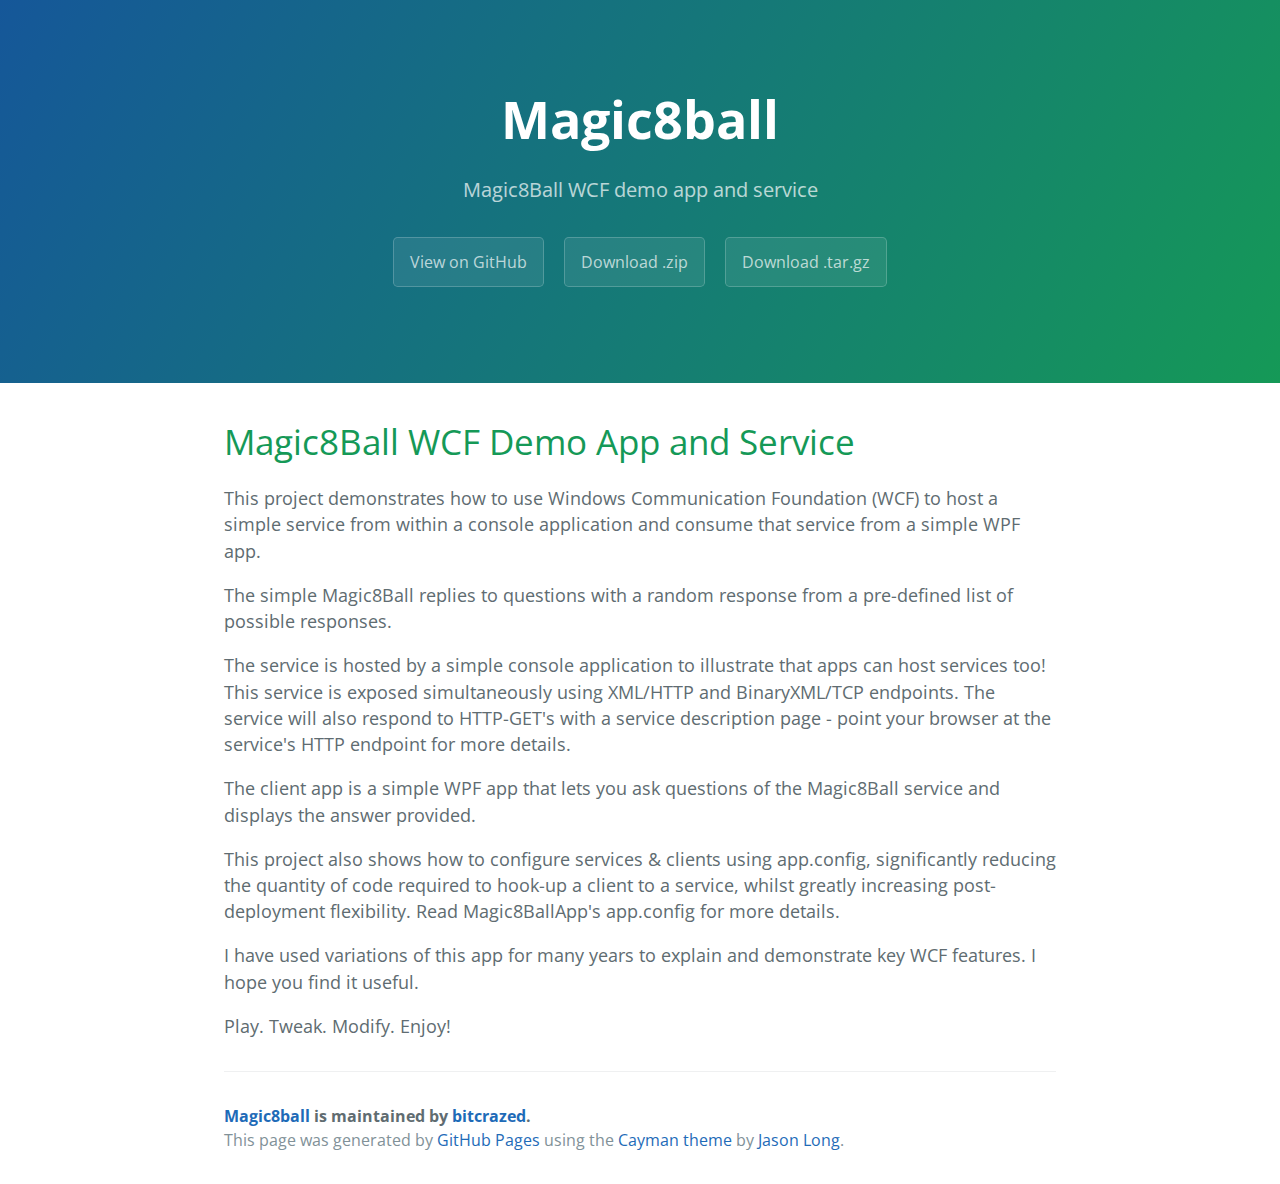
==== index.html @ a8441170 "Create gh-pages branch via GitHub" ====
<!DOCTYPE html>
<html lang="en-us">
  <head>
    <meta charset="UTF-8">
    <title>Magic8ball by bitcrazed</title>
    <meta name="viewport" content="width=device-width, initial-scale=1">
    <link rel="stylesheet" type="text/css" href="stylesheets/normalize.css" media="screen">
    <link href='http://fonts.googleapis.com/css?family=Open+Sans:400,700' rel='stylesheet' type='text/css'>
    <link rel="stylesheet" type="text/css" href="stylesheets/stylesheet.css" media="screen">
    <link rel="stylesheet" type="text/css" href="stylesheets/github-light.css" media="screen">
  </head>
  <body>
    <section class="page-header">
      <h1 class="project-name">Magic8ball</h1>
      <h2 class="project-tagline">Magic8Ball WCF demo app and service</h2>
      <a href="https://github.com/bitcrazed/Magic8Ball" class="btn">View on GitHub</a>
      <a href="https://github.com/bitcrazed/Magic8Ball/zipball/master" class="btn">Download .zip</a>
      <a href="https://github.com/bitcrazed/Magic8Ball/tarball/master" class="btn">Download .tar.gz</a>
    </section>

    <section class="main-content">
      <h1>
<a id="magic8ball-wcf-demo-app-and-service" class="anchor" href="#magic8ball-wcf-demo-app-and-service" aria-hidden="true"><span class="octicon octicon-link"></span></a>Magic8Ball WCF Demo App and Service</h1>

<p>This project demonstrates how to use Windows Communication Foundation (WCF) to host a simple service from within a console application and consume that service from a simple WPF app. </p>

<p>The simple Magic8Ball replies to questions with a random response from a pre-defined list of possible responses.</p>

<p>The service is hosted by a simple console application to illustrate that apps can host services too! This service is exposed simultaneously using XML/HTTP and BinaryXML/TCP endpoints. The service will also respond to HTTP-GET's with a service description page - point your browser at the service's HTTP endpoint for more details.</p>

<p>The client app is a simple WPF app that lets you ask questions of the Magic8Ball service and displays the answer provided.</p>

<p>This project also shows how to configure services &amp; clients using app.config, significantly reducing the quantity of code required to hook-up a client to a service, whilst greatly increasing post-deployment flexibility. Read Magic8BallApp's app.config for more details.</p>

<p>I have used variations of this app for many years to explain and demonstrate key WCF features. I hope you find it useful.</p>

<p>Play. Tweak. Modify. Enjoy!</p>

      <footer class="site-footer">
        <span class="site-footer-owner"><a href="https://github.com/bitcrazed/Magic8Ball">Magic8ball</a> is maintained by <a href="https://github.com/bitcrazed">bitcrazed</a>.</span>

        <span class="site-footer-credits">This page was generated by <a href="https://pages.github.com">GitHub Pages</a> using the <a href="https://github.com/jasonlong/cayman-theme">Cayman theme</a> by <a href="https://twitter.com/jasonlong">Jason Long</a>.</span>
      </footer>

    </section>

  
  </body>
</html>
---- stylesheets/stylesheet.css ----
* {
  box-sizing: border-box; }

body {
  padding: 0;
  margin: 0;
  font-family: "Open Sans", "Helvetica Neue", Helvetica, Arial, sans-serif;
  font-size: 16px;
  line-height: 1.5;
  color: #606c71; }

a {
  color: #1e6bb8;
  text-decoration: none; }
  a:hover {
    text-decoration: underline; }

.btn {
  display: inline-block;
  margin-bottom: 1rem;
  color: rgba(255, 255, 255, 0.7);
  background-color: rgba(255, 255, 255, 0.08);
  border-color: rgba(255, 255, 255, 0.2);
  border-style: solid;
  border-width: 1px;
  border-radius: 0.3rem;
  transition: color 0.2s, background-color 0.2s, border-color 0.2s; }
  .btn + .btn {
    margin-left: 1rem; }

.btn:hover {
  color: rgba(255, 255, 255, 0.8);
  text-decoration: none;
  background-color: rgba(255, 255, 255, 0.2);
  border-color: rgba(255, 255, 255, 0.3); }

@media screen and (min-width: 64em) {
  .btn {
    padding: 0.75rem 1rem; } }

@media screen and (min-width: 42em) and (max-width: 64em) {
  .btn {
    padding: 0.6rem 0.9rem;
    font-size: 0.9rem; } }

@media screen and (max-width: 42em) {
  .btn {
    display: block;
    width: 100%;
    padding: 0.75rem;
    font-size: 0.9rem; }
    .btn + .btn {
      margin-top: 1rem;
      margin-left: 0; } }

.page-header {
  color: #fff;
  text-align: center;
  background-color: #159957;
  background-image: linear-gradient(120deg, #155799, #159957); }

@media screen and (min-width: 64em) {
  .page-header {
    padding: 5rem 6rem; } }

@media screen and (min-width: 42em) and (max-width: 64em) {
  .page-header {
    padding: 3rem 4rem; } }

@media screen and (max-width: 42em) {
  .page-header {
    padding: 2rem 1rem; } }

.project-name {
  margin-top: 0;
  margin-bottom: 0.1rem; }

@media screen and (min-width: 64em) {
  .project-name {
    font-size: 3.25rem; } }

@media screen and (min-width: 42em) and (max-width: 64em) {
  .project-name {
    font-size: 2.25rem; } }

@media screen and (max-width: 42em) {
  .project-name {
    font-size: 1.75rem; } }

.project-tagline {
  margin-bottom: 2rem;
  font-weight: normal;
  opacity: 0.7; }

@media screen and (min-width: 64em) {
  .project-tagline {
    font-size: 1.25rem; } }

@media screen and (min-width: 42em) and (max-width: 64em) {
  .project-tagline {
    font-size: 1.15rem; } }

@media screen and (max-width: 42em) {
  .project-tagline {
    font-size: 1rem; } }

.main-content :first-child {
  margin-top: 0; }
.main-content img {
  max-width: 100%; }
.main-content h1, .main-content h2, .main-content h3, .main-content h4, .main-content h5, .main-content h6 {
  margin-top: 2rem;
  margin-bottom: 1rem;
  font-weight: normal;
  color: #159957; }
.main-content p {
  margin-bottom: 1em; }
.main-content code {
  padding: 2px 4px;
  font-family: Consolas, "Liberation Mono", Menlo, Courier, monospace;
  font-size: 0.9rem;
  color: #383e41;
  background-color: #f3f6fa;
  border-radius: 0.3rem; }
.main-content pre {
  padding: 0.8rem;
  margin-top: 0;
  margin-bottom: 1rem;
  font: 1rem Consolas, "Liberation Mono", Menlo, Courier, monospace;
  color: #567482;
  word-wrap: normal;
  background-color: #f3f6fa;
  border: solid 1px #dce6f0;
  border-radius: 0.3rem; }
  .main-content pre > code {
    padding: 0;
    margin: 0;
    font-size: 0.9rem;
    color: #567482;
    word-break: normal;
    white-space: pre;
    background: transparent;
    border: 0; }
.main-content .highlight {
  margin-bottom: 1rem; }
  .main-content .highlight pre {
    margin-bottom: 0;
    word-break: normal; }
.main-content .highlight pre, .main-content pre {
  padding: 0.8rem;
  overflow: auto;
  font-size: 0.9rem;
  line-height: 1.45;
  border-radius: 0.3rem; }
.main-content pre code, .main-content pre tt {
  display: inline;
  max-width: initial;
  padding: 0;
  margin: 0;
  overflow: initial;
  line-height: inherit;
  word-wrap: normal;
  background-color: transparent;
  border: 0; }
  .main-content pre code:before, .main-content pre code:after, .main-content pre tt:before, .main-content pre tt:after {
    content: normal; }
.main-content ul, .main-content ol {
  margin-top: 0; }
.main-content blockquote {
  padding: 0 1rem;
  margin-left: 0;
  color: #819198;
  border-left: 0.3rem solid #dce6f0; }
  .main-content blockquote > :first-child {
    margin-top: 0; }
  .main-content blockquote > :last-child {
    margin-bottom: 0; }
.main-content table {
  display: block;
  width: 100%;
  overflow: auto;
  word-break: normal;
  word-break: keep-all; }
  .main-content table th {
    font-weight: bold; }
  .main-content table th, .main-content table td {
    padding: 0.5rem 1rem;
    border: 1px solid #e9ebec; }
.main-content dl {
  padding: 0; }
  .main-content dl dt {
    padding: 0;
    margin-top: 1rem;
    font-size: 1rem;
    font-weight: bold; }
  .main-content dl dd {
    padding: 0;
    margin-bottom: 1rem; }
.main-content hr {
  height: 2px;
  padding: 0;
  margin: 1rem 0;
  background-color: #eff0f1;
  border: 0; }

@media screen and (min-width: 64em) {
  .main-content {
    max-width: 64rem;
    padding: 2rem 6rem;
    margin: 0 auto;
    font-size: 1.1rem; } }

@media screen and (min-width: 42em) and (max-width: 64em) {
  .main-content {
    padding: 2rem 4rem;
    font-size: 1.1rem; } }

@media screen and (max-width: 42em) {
  .main-content {
    padding: 2rem 1rem;
    font-size: 1rem; } }

.site-footer {
  padding-top: 2rem;
  margin-top: 2rem;
  border-top: solid 1px #eff0f1; }

.site-footer-owner {
  display: block;
  font-weight: bold; }

.site-footer-credits {
  color: #819198; }

@media screen and (min-width: 64em) {
  .site-footer {
    font-size: 1rem; } }

@media screen and (min-width: 42em) and (max-width: 64em) {
  .site-footer {
    font-size: 1rem; } }

@media screen and (max-width: 42em) {
  .site-footer {
    font-size: 0.9rem; } }
---- stylesheets/github-light.css ----
/*
   Copyright 2014 GitHub Inc.

   Licensed under the Apache License, Version 2.0 (the "License");
   you may not use this file except in compliance with the License.
   You may obtain a copy of the License at

       http://www.apache.org/licenses/LICENSE-2.0

   Unless required by applicable law or agreed to in writing, software
   distributed under the License is distributed on an "AS IS" BASIS,
   WITHOUT WARRANTIES OR CONDITIONS OF ANY KIND, either express or implied.
   See the License for the specific language governing permissions and
   limitations under the License.

*/

.pl-c /* comment */ {
  color: #969896;
}

.pl-c1      /* constant, markup.raw, meta.diff.header, meta.module-reference, meta.property-name, support, support.constant, support.variable, variable.other.constant */,
.pl-s .pl-v /* string variable */ {
  color: #0086b3;
}

.pl-e  /* entity */,
.pl-en /* entity.name */ {
  color: #795da3;
}

.pl-s .pl-s1 /* string source */,
.pl-smi      /* storage.modifier.import, storage.modifier.package, storage.type.java, variable.other, variable.parameter.function */ {
  color: #333;
}

.pl-ent /* entity.name.tag */ {
  color: #63a35c;
}

.pl-k /* keyword, storage, storage.type */ {
  color: #a71d5d;
}

.pl-pds              /* punctuation.definition.string, string.regexp.character-class */,
.pl-s                /* string */,
.pl-s .pl-pse .pl-s1 /* string punctuation.section.embedded source */,
.pl-sr               /* string.regexp */,
.pl-sr .pl-cce       /* string.regexp constant.character.escape */,
.pl-sr .pl-sra       /* string.regexp string.regexp.arbitrary-repitition */,
.pl-sr .pl-sre       /* string.regexp source.ruby.embedded */ {
  color: #183691;
}

.pl-v /* variable */ {
  color: #ed6a43;
}

.pl-id /* invalid.deprecated */ {
  color: #b52a1d;
}

.pl-ii /* invalid.illegal */ {
  background-color: #b52a1d;
  color: #f8f8f8;
}

.pl-sr .pl-cce /* string.regexp constant.character.escape */ {
  color: #63a35c;
  font-weight: bold;
}

.pl-ml /* markup.list */ {
  color: #693a17;
}

.pl-mh        /* markup.heading */,
.pl-mh .pl-en /* markup.heading entity.name */,
.pl-ms        /* meta.separator */ {
  color: #1d3e81;
  font-weight: bold;
}

.pl-mq /* markup.quote */ {
  color: #008080;
}

.pl-mi /* markup.italic */ {
  color: #333;
  font-style: italic;
}

.pl-mb /* markup.bold */ {
  color: #333;
  font-weight: bold;
}

.pl-md /* markup.deleted, meta.diff.header.from-file */ {
  background-color: #ffecec;
  color: #bd2c00;
}

.pl-mi1 /* markup.inserted, meta.diff.header.to-file */ {
  background-color: #eaffea;
  color: #55a532;
}

.pl-mdr /* meta.diff.range */ {
  color: #795da3;
  font-weight: bold;
}

.pl-mo /* meta.output */ {
  color: #1d3e81;
}
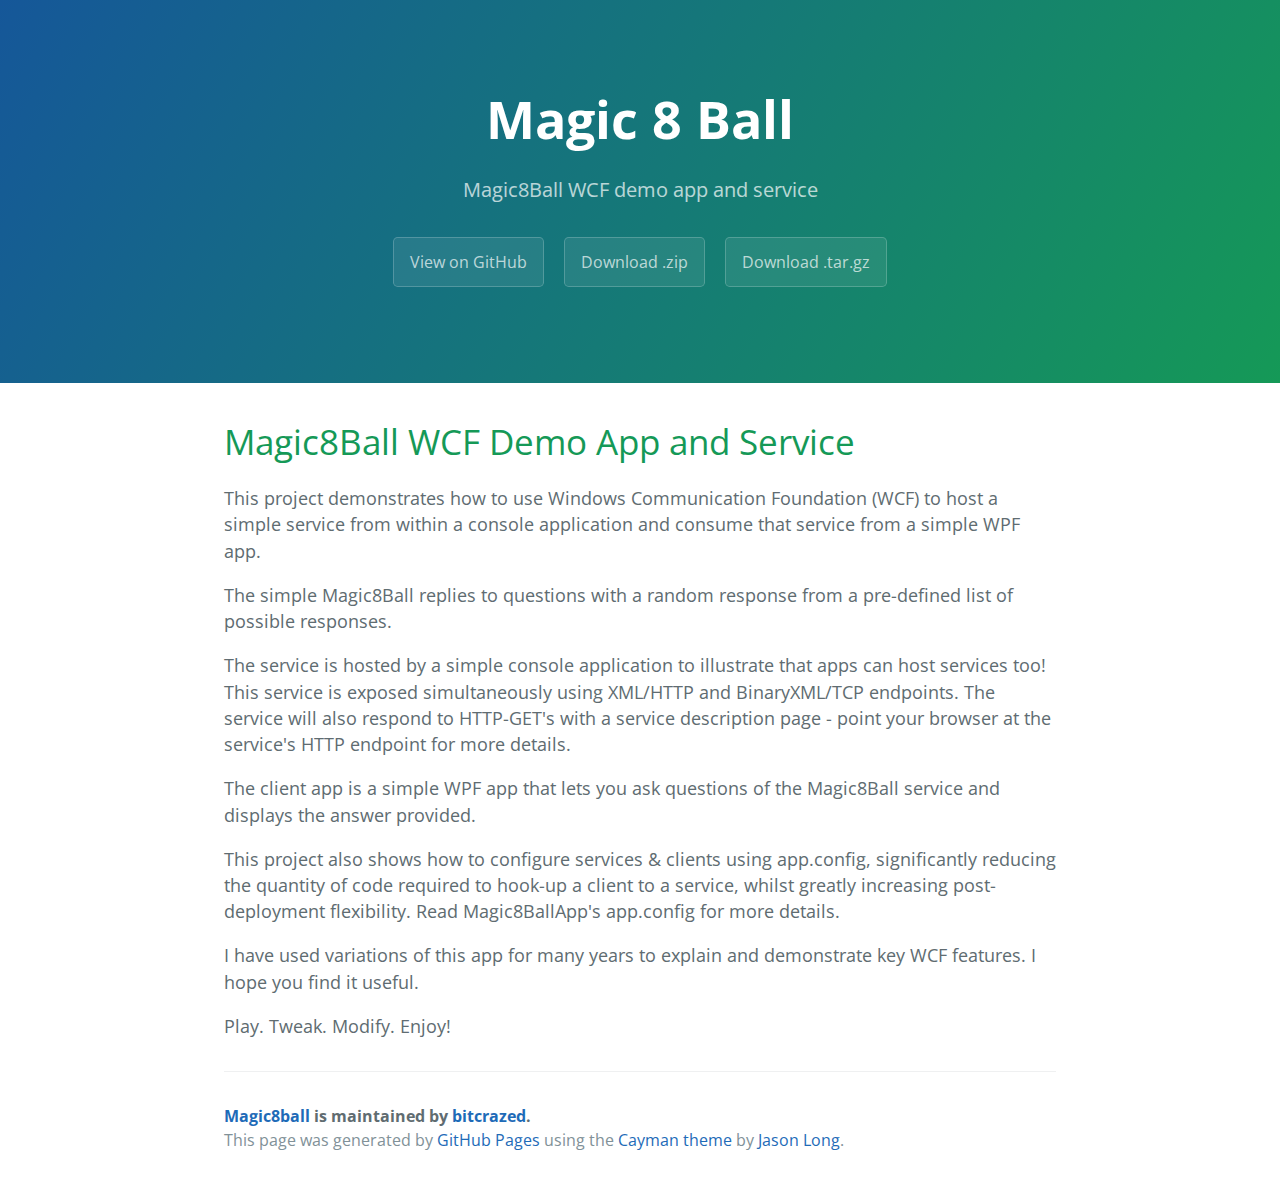
==== commit 6932beb4: "Update index.html" ====
--- a/index.html
+++ b/index.html
@@ -1,6 +1,6 @@
 <!DOCTYPE html>
 <html lang="en-us">
-  <head>
+<head>
     <meta charset="UTF-8">
     <title>Magic8ball by bitcrazed</title>
     <meta name="viewport" content="width=device-width, initial-scale=1">
@@ -8,43 +8,33 @@
     <link href='http://fonts.googleapis.com/css?family=Open+Sans:400,700' rel='stylesheet' type='text/css'>
     <link rel="stylesheet" type="text/css" href="stylesheets/stylesheet.css" media="screen">
     <link rel="stylesheet" type="text/css" href="stylesheets/github-light.css" media="screen">
-  </head>
-  <body>
+</head>
+<body>
     <section class="page-header">
-      <h1 class="project-name">Magic8ball</h1>
-      <h2 class="project-tagline">Magic8Ball WCF demo app and service</h2>
-      <a href="https://github.com/bitcrazed/Magic8Ball" class="btn">View on GitHub</a>
-      <a href="https://github.com/bitcrazed/Magic8Ball/zipball/master" class="btn">Download .zip</a>
-      <a href="https://github.com/bitcrazed/Magic8Ball/tarball/master" class="btn">Download .tar.gz</a>
+        <h1 class="project-name">Magic 8 Ball</h1>
+        <h2 class="project-tagline">Magic8Ball WCF demo app and service</h2>
+        <a href="https://github.com/bitcrazed/Magic8Ball" class="btn">View on GitHub</a>
+        <a href="https://github.com/bitcrazed/Magic8Ball/zipball/master" class="btn">Download .zip</a>
+        <a href="https://github.com/bitcrazed/Magic8Ball/tarball/master" class="btn">Download .tar.gz</a>
+    </section>
+    <section class="main-content">
+        <h1>
+            <a id="magic8ball-wcf-demo-app-and-service" class="anchor" href="#magic8ball-wcf-demo-app-and-service" aria-hidden="true">
+                <span class="octicon octicon-link"></span>
+            </a>Magic8Ball WCF Demo App and Service
+        </h1>
+        <p>This project demonstrates how to use Windows Communication Foundation (WCF) to host a simple service from within a console application and consume that service from a simple WPF app. </p>
+        <p>The simple Magic8Ball replies to questions with a random response from a pre-defined list of possible responses.</p>
+        <p>The service is hosted by a simple console application to illustrate that apps can host services too! This service is exposed simultaneously using XML/HTTP and BinaryXML/TCP endpoints. The service will also respond to HTTP-GET's with a service description page - point your browser at the service's HTTP endpoint for more details.</p>
+        <p>The client app is a simple WPF app that lets you ask questions of the Magic8Ball service and displays the answer provided.</p>
+        <p>This project also shows how to configure services &amp; clients using app.config, significantly reducing the quantity of code required to hook-up a client to a service, whilst greatly increasing post-deployment flexibility. Read Magic8BallApp's app.config for more details.</p>
+        <p>I have used variations of this app for many years to explain and demonstrate key WCF features. I hope you find it useful.</p>
+        <p>Play. Tweak. Modify. Enjoy!</p>
+        <footer class="site-footer">
+            <span class="site-footer-owner"><a href="https://github.com/bitcrazed/Magic8Ball">Magic8ball</a> is maintained by <a href="https://github.com/bitcrazed">bitcrazed</a>.</span>
+            <span class="site-footer-credits">This page was generated by <a href="https://pages.github.com">GitHub Pages</a> using the <a href="https://github.com/jasonlong/cayman-theme">Cayman theme</a> by <a href="https://twitter.com/jasonlong">Jason Long</a>.</span>
+        </footer>
     </section>
 
-    <section class="main-content">
-      <h1>
-<a id="magic8ball-wcf-demo-app-and-service" class="anchor" href="#magic8ball-wcf-demo-app-and-service" aria-hidden="true"><span class="octicon octicon-link"></span></a>Magic8Ball WCF Demo App and Service</h1>
-
-<p>This project demonstrates how to use Windows Communication Foundation (WCF) to host a simple service from within a console application and consume that service from a simple WPF app. </p>
-
-<p>The simple Magic8Ball replies to questions with a random response from a pre-defined list of possible responses.</p>
-
-<p>The service is hosted by a simple console application to illustrate that apps can host services too! This service is exposed simultaneously using XML/HTTP and BinaryXML/TCP endpoints. The service will also respond to HTTP-GET's with a service description page - point your browser at the service's HTTP endpoint for more details.</p>
-
-<p>The client app is a simple WPF app that lets you ask questions of the Magic8Ball service and displays the answer provided.</p>
-
-<p>This project also shows how to configure services &amp; clients using app.config, significantly reducing the quantity of code required to hook-up a client to a service, whilst greatly increasing post-deployment flexibility. Read Magic8BallApp's app.config for more details.</p>
-
-<p>I have used variations of this app for many years to explain and demonstrate key WCF features. I hope you find it useful.</p>
-
-<p>Play. Tweak. Modify. Enjoy!</p>
-
-      <footer class="site-footer">
-        <span class="site-footer-owner"><a href="https://github.com/bitcrazed/Magic8Ball">Magic8ball</a> is maintained by <a href="https://github.com/bitcrazed">bitcrazed</a>.</span>
-
-        <span class="site-footer-credits">This page was generated by <a href="https://pages.github.com">GitHub Pages</a> using the <a href="https://github.com/jasonlong/cayman-theme">Cayman theme</a> by <a href="https://twitter.com/jasonlong">Jason Long</a>.</span>
-      </footer>
-
-    </section>
-
-  
-  </body>
+</body>
 </html>
-
